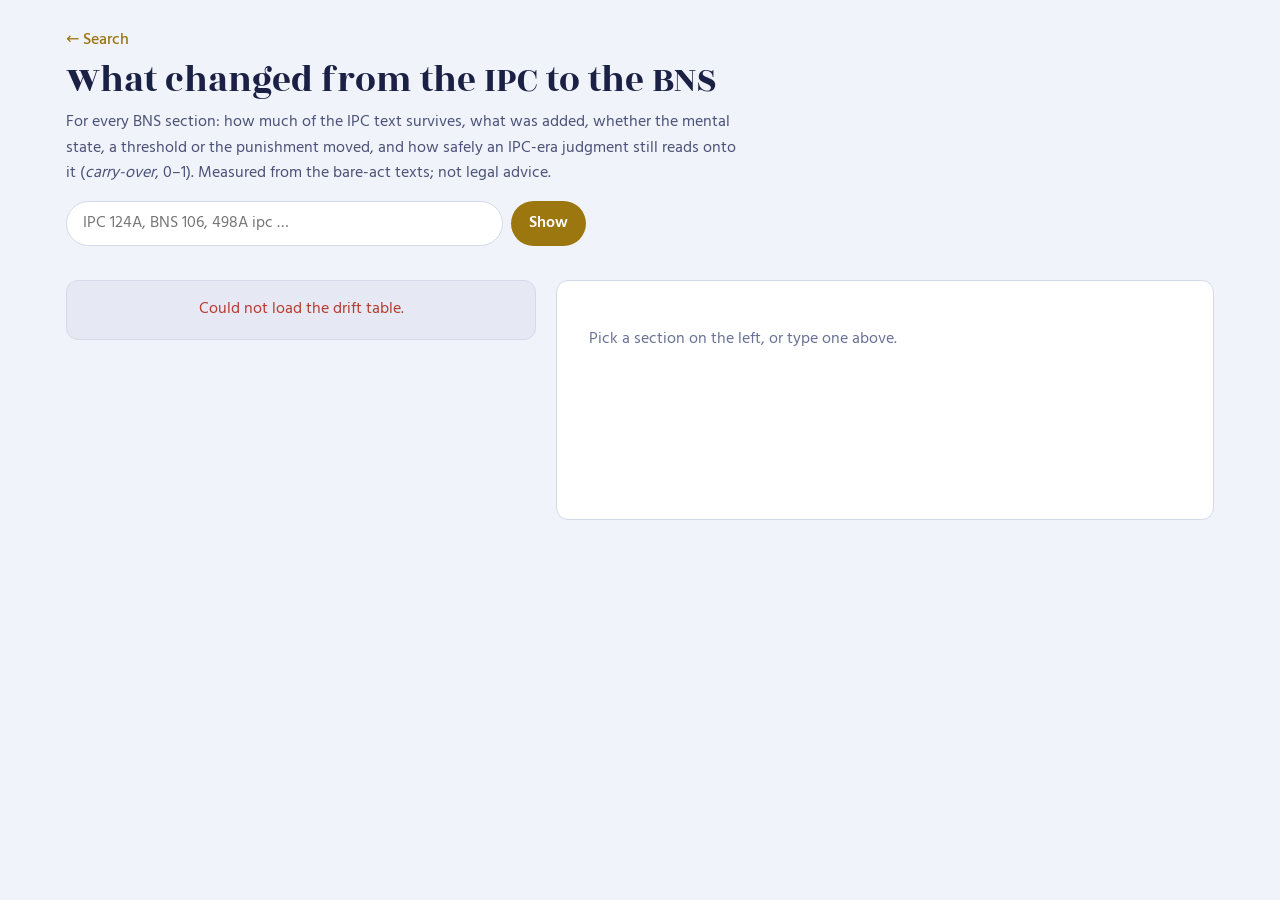
==== app/web/changes.html @ 3adca8e3 "Add statutory drift layer: measure how each IPC provision changed in the BNS New package kanoon_brid" ====
<!doctype html>
<html lang="en">
<head>
  <meta charset="utf-8">
  <meta name="viewport" content="width=device-width, initial-scale=1">
  <title>What Changed — Kanoon-Bridge</title>
  <meta name="description" content="How far each IPC provision moved when the BNS replaced it: wording, mental state, thresholds and punishment, with the carry-over of IPC-era precedent.">
  <link rel="stylesheet" href="styles.css">
  <link rel="icon" href="data:image/svg+xml,%3Csvg xmlns='http://www.w3.org/2000/svg' viewBox='0 0 48 48'%3E%3Cpath d='M7 22 Q24 6 41 22' fill='none' stroke='%23D6AE45' stroke-width='3'/%3E%3Cpath d='M24 11v29M17 40h14' stroke='%23D6AE45' stroke-width='3'/%3E%3Cpath d='M2.5 31 Q7 37 11.5 31 Z M36.5 31 Q41 37 45.5 31 Z' fill='%23D6AE45'/%3E%3C/svg%3E">
</head>
<body class="changes">
  <header class="ch-head">
    <a class="ch-back" href="/">&larr; Search</a>
    <h1>What changed from the IPC to the BNS</h1>
    <p class="ch-sub">For every BNS section: how much of the IPC text survives, what was added, whether the mental
      state, a threshold or the punishment moved, and how safely an IPC-era judgment still reads onto it
      (<em>carry-over</em>, 0–1). Measured from the bare-act texts; not legal advice.</p>
    <form class="ch-form" id="ch-form" role="search" autocomplete="off">
      <label class="sr-only" for="ch-q">Section</label>
      <input id="ch-q" type="search" placeholder="IPC 124A, BNS 106, 498A ipc …" maxlength="40">
      <button type="submit">Show</button>
    </form>
    <div class="ch-filters" id="ch-filters" role="group" aria-label="Filter by kind of change"></div>
  </header>
  <main class="ch-main">
    <section class="ch-list" aria-label="All sections" id="ch-list"></section>
    <section class="ch-detail" id="ch-detail" aria-live="polite">
      <p class="ch-empty">Pick a section on the left, or type one above.</p>
    </section>
  </main>
  <script src="changes.js"></script>
</body>
</html>
---- app/web/styles.css ----
/* Fonts are bundled (SIL Open Font License, see fonts/OFL-*.txt) so the app works offline. */
@font-face { font-family: "Rozha One"; src: url(fonts/RozhaOne-Regular.ttf) format("truetype"); font-display: swap; }
@font-face { font-family: "Hind"; font-weight: 400; src: url(fonts/Hind-Regular.ttf) format("truetype"); font-display: swap; }
@font-face { font-family: "Hind"; font-weight: 500; src: url(fonts/Hind-Medium.ttf) format("truetype"); font-display: swap; }
@font-face { font-family: "Hind"; font-weight: 600 700; src: url(fonts/Hind-SemiBold.ttf) format("truetype"); font-display: swap; }
@font-face { font-family: "IBM Plex Mono"; src: url(fonts/IBMPlexMono-Regular.ttf) format("truetype"); font-display: swap; }

/* Kanoon-Bridge. Night court: indigo ink, brass scales, red tape for anything that crossed
   from the old code to the new. Display: Rozha One (Latin + Devanagari); text: Hind. */

:root {
  --bg: #131A35;
  --bg-2: #18203F;
  --surface: #1E274D;
  --surface-2: #26305C;
  --line: #313D72;
  --ink: #ECE8DC;
  --ink-2: #AEB5D1;
  --ink-3: #8189AE;
  --brass: #D6AE45;
  --brass-ink: #1A1404;
  --tape: #E0604F;
  --bind: #5CC594;
  --persuade: #A8B0D2;
  --mark: rgba(214, 174, 69, .26);
  --water-1: #1A2348;
  --water-2: #10162D;
  --pillar: #2B3566;
  --pillar-hi: #39447C;
  --coat: #0F1018;
  --coat-line: #3A4170;
  --shadow: 0 18px 40px -24px rgba(0, 0, 0, .7);
  --font-display: "Rozha One", "Noto Serif Devanagari", Georgia, serif;
  --font-text: "Hind", "Noto Sans Devanagari", system-ui, sans-serif;
  --font-code: "IBM Plex Mono", ui-monospace, monospace;
  --r-s: 6px;
  --r-m: 12px;
  --r-l: 22px;
  color-scheme: dark;
}

:root[data-theme="light"] {
  --bg: #F1F3FA;
  --bg-2: #E6E9F4;
  --surface: #FFFFFF;
  --surface-2: #F5F6FB;
  --line: #D5DAEA;
  --ink: #1A2144;
  --ink-2: #4A5277;
  --ink-3: #697196;
  --brass: #9C760F;
  --brass-ink: #FFFFFF;
  --tape: #B63B2E;
  --bind: #1D8256;
  --persuade: #5C6488;
  --mark: rgba(214, 174, 69, .32);
  --water-1: #DDE3F3;
  --water-2: #C9D2EC;
  --pillar: #C8CFE6;
  --pillar-hi: #B4BDDC;
  --coat: #16161D;
  --coat-line: #3E4466;
  --shadow: 0 18px 40px -26px rgba(26, 33, 68, .35);
  color-scheme: light;
}

* { box-sizing: border-box; }
html, body { margin: 0; }
body {
  background: var(--bg);
  color: var(--ink);
  font: 400 16px/1.6 var(--font-text);
  display: grid;
  grid-template-columns: 280px minmax(0, 1fr);
  min-height: 100vh;
}
button, input, select { font: inherit; color: inherit; }
button { cursor: pointer; }
:focus-visible { outline: 2px solid var(--brass); outline-offset: 2px; border-radius: 4px; }
.sr-only { position: absolute; width: 1px; height: 1px; overflow: hidden; clip: rect(0 0 0 0); }
.skip { position: absolute; left: -999px; }
.skip:focus { left: 12px; top: 12px; z-index: 50; background: var(--brass); color: var(--brass-ink); padding: 6px 12px; }
.ic { display: inline-flex; width: 18px; height: 18px; flex: none; }
.ic svg { width: 100%; height: 100%; }
mark { background: var(--mark); color: inherit; border-radius: 3px; padding: 0 2px; }

/* ------------------------------------------------------------------ sidebar */
.sidebar {
  position: sticky; top: 0; height: 100vh;
  background: var(--bg-2);
  border-right: 1px solid var(--line);
  display: flex; flex-direction: column;
  padding: 20px 16px 16px;
  gap: 16px;
  z-index: 30;
}
.brand { display: flex; align-items: center; gap: 10px; padding: 0 4px; }
.brand-name { font: 400 1.45rem/1 var(--font-display); letter-spacing: .01em; }
.new-q {
  display: flex; align-items: center; gap: 8px; justify-content: center;
  border: 1px solid var(--brass); color: var(--brass); background: transparent;
  border-radius: 999px; padding: 9px 14px; font-weight: 500;
}
.new-q:hover { background: var(--mark); }
.history { flex: 1; overflow-y: auto; margin: 0 -6px; padding: 0 6px; }
.history-group { color: var(--ink-3); font-size: .82rem; margin: 14px 8px 6px; }
.history-item {
  display: block; width: 100%; text-align: left;
  background: transparent; border: 0; border-radius: var(--r-s);
  padding: 8px 10px; color: var(--ink-2); line-height: 1.35;
}
.history-item:hover, .history-item[aria-current="true"] { background: var(--surface); color: var(--ink); }
.history-item .h-q { display: -webkit-box; -webkit-line-clamp: 2; -webkit-box-orient: vertical; overflow: hidden; }
.history-item .h-meta { display: block; font-size: .78rem; color: var(--ink-3); margin-top: 2px; }
.history-empty { color: var(--ink-3); font-size: .9rem; padding: 4px 8px; }
.settings { border-top: 1px solid var(--line); padding-top: 14px; display: grid; gap: 10px; }
.settings-title { margin: 0; color: var(--ink-3); font-size: .85rem; }
.adv-pick { display: grid; grid-template-columns: 1fr 1fr; gap: 8px; }
.adv-choice {
  display: flex; flex-direction: column; align-items: center; gap: 4px;
  background: var(--surface); border: 1px solid var(--line); border-radius: var(--r-m);
  padding: 8px 4px 6px; font-size: .85rem; color: var(--ink-2);
}
.adv-choice[aria-checked="true"] { border-color: var(--brass); color: var(--ink); box-shadow: inset 0 0 0 1px var(--brass); }
.mini-adv { width: 46px; height: 52px; }
.mini-adv svg { width: 100%; height: 100%; }
.settings-row { display: flex; gap: 8px; flex-wrap: wrap; }
.ghost {
  display: inline-flex; align-items: center; gap: 6px;
  background: transparent; border: 1px solid var(--line); border-radius: 999px;
  padding: 5px 12px; color: var(--ink-2); font-size: .88rem;
}
.ghost:hover { color: var(--ink); border-color: var(--ink-3); }
.ghost .ic { width: 16px; height: 16px; }
.status-line { margin: 0; font-size: .78rem; color: var(--ink-3); }

/* ------------------------------------------------------------------ shell */
.shell { min-width: 0; display: flex; flex-direction: column; }
.topbar { display: none; align-items: center; gap: 10px; padding: 10px 16px; }
.topbar-brand { display: flex; align-items: center; gap: 8px; font: 400 1.2rem/1 var(--font-display); }
.icon-btn { background: transparent; border: 0; padding: 6px; border-radius: 8px; color: var(--ink-2); display: inline-flex; }
.icon-btn:hover { color: var(--ink); background: var(--surface); }
.icon-btn .ic { width: 22px; height: 22px; }
.hood-btn {
  position: fixed; right: 22px; bottom: 22px; z-index: 20;
  display: inline-flex; align-items: center; gap: 8px;
  background: var(--brass); color: var(--brass-ink); border: 0; border-radius: 999px;
  padding: 9px 16px 9px 12px; font-weight: 600; box-shadow: var(--shadow);
}
.hood-btn:hover { filter: brightness(1.06); }
main { width: 100%; max-width: 1240px; margin: 0 auto; padding: 28px 40px 60px; }

/* ------------------------------------------------------------------ hero + bridge */
.hero { text-align: center; padding-top: 6vh; }
.hero-title {
  font: 400 clamp(2.4rem, 5.4vw, 4.4rem)/1.02 var(--font-display);
  margin: 0 auto 14px; max-width: 14ch; letter-spacing: -.005em;
}
.hero-sub { color: var(--ink-2); max-width: 60ch; margin: 0 auto; font-size: 1.06rem; }
.bridge-stage { position: relative; max-width: 1100px; margin: 18px auto 0; }
.bridge-art { width: 100%; height: auto; display: block; }
.bridge-art .cable { fill: none; stroke: var(--brass); stroke-linecap: round; }
.bridge-art .cable.main { stroke-width: 4; }
.bridge-art .cable.side { stroke-width: 3; opacity: .85; }
.bridge-art .hanger { stroke: var(--brass); stroke-width: 1.4; opacity: .55; }
.bridge-art .pillar-shaft { fill: var(--pillar); }
.bridge-art .pillar-cap, .bridge-art .pillar-cap2 { fill: var(--pillar-hi); }
.bridge-art .flute { stroke: var(--bg); stroke-width: 2; opacity: .45; }
.bridge-art .plaque { fill: var(--surface); stroke: var(--brass); stroke-width: 1.5; }
.bridge-art .plaque-code { font: 400 25px var(--font-display); fill: var(--ink); text-anchor: middle; }
.bridge-art .plaque-year { font: 500 14px var(--font-text); fill: var(--ink-3); text-anchor: middle; }
.bridge-art .pillar-r .plaque { stroke: var(--tape); }
.bridge-art .deck { fill: var(--ink-3); opacity: .55; }
.bridge-art .ripple { fill: none; stroke: var(--line); stroke-width: 2; opacity: .7; }
.bridge-art .lamp { fill: var(--brass); opacity: 0; }

/* the one orchestrated moment: cables are drawn when the page opens */
.bridge-art .cable { stroke-dasharray: 1400; stroke-dashoffset: 1400; animation: draw 1.6s cubic-bezier(.6, .1, .2, 1) .15s forwards; }
.bridge-art .hanger { opacity: 0; animation: hang .4s ease forwards; animation-delay: calc(1s + var(--i) * 28ms); }
@keyframes draw { to { stroke-dashoffset: 0; } }
@keyframes hang { to { opacity: .55; } }

.deck-form {
  position: absolute; left: 50%; top: 66.4%; transform: translate(-50%, -50%);
  width: min(640px, 64%);
  display: flex; align-items: center; gap: 8px;
  background: var(--surface); border: 1.5px solid var(--brass);
  border-radius: 999px; padding: 6px 6px 6px 18px;
  box-shadow: var(--shadow);
}
.deck-form input {
  flex: 1; min-width: 0; border: 0; background: transparent; outline: none;
  font-size: 1.08rem; padding: 8px 0;
}
.deck-form input::placeholder { color: var(--ink-3); }
.deck-ic { color: var(--ink-3); }
.go {
  background: var(--brass); color: var(--brass-ink); border: 0; border-radius: 999px;
  padding: 10px 22px; font-weight: 600;
}
.go:hover { filter: brightness(1.07); }

.options {
  display: flex; flex-wrap: wrap; gap: 12px 22px; justify-content: center; align-items: center;
  margin: 8px auto 0; color: var(--ink-2); font-size: .94rem;
}
.opt-field { display: inline-flex; align-items: center; gap: 8px; }
.opt-field select, .opt-field input {
  background: var(--surface); border: 1px solid var(--line); border-radius: 8px; padding: 5px 10px; color: var(--ink);
}
.switch { display: inline-flex; align-items: center; gap: 8px; cursor: pointer; }
.switch input { position: absolute; opacity: 0; }
.switch .track { width: 34px; height: 20px; border-radius: 999px; background: var(--line); position: relative; transition: background .15s; }
.switch .track::after { content: ""; position: absolute; top: 3px; left: 3px; width: 14px; height: 14px; border-radius: 50%; background: var(--ink-2); transition: transform .15s, background .15s; }
.switch input:checked + .track { background: var(--brass); }
.switch input:checked + .track::after { transform: translateX(14px); background: var(--brass-ink); }
.switch input:focus-visible + .track { outline: 2px solid var(--brass); outline-offset: 2px; }
.examples { display: flex; flex-wrap: wrap; gap: 8px; justify-content: center; margin: 22px auto 0; max-width: 820px; }
.example {
  background: transparent; border: 1px dashed var(--line); color: var(--ink-2);
  border-radius: 999px; padding: 5px 14px; font-size: .92rem;
}
.example:hover { border-style: solid; border-color: var(--brass); color: var(--ink); }

/* compact header once there are results */
body.has-results .hero { padding-top: 0; }
body.has-results .hero-title, body.has-results .hero-sub, body.has-results .examples { display: none; }
body.has-results .bridge-stage { max-width: 980px; margin-top: 4px; }
body.has-results .deck-form { top: 64%; width: min(720px, 82%); }
.strip-art { width: 100%; height: 92px; display: block; }
.strip-art .cable { fill: none; stroke: var(--brass); stroke-width: 2.5; stroke-linecap: round; }
.strip-art .post { stroke: var(--pillar-hi); stroke-width: 9; stroke-linecap: square; }
.strip-art .hanger { stroke: var(--brass); stroke-width: 1.2; opacity: .45; }
.strip-art .deck { fill: var(--ink-3); opacity: .4; }
.strip-art .tag { font: 400 17px var(--font-display); fill: var(--ink-3); }
.strip-art .tag.r { fill: var(--tape); text-anchor: end; }
body.has-results .options { margin-top: 2px; }

/* ------------------------------------------------------------------ loading: a lamp crosses */
.loading { text-align: center; color: var(--ink-2); padding: 30px 0; }
.crossing { position: relative; height: 34px; max-width: 420px; margin: 0 auto 6px; }
.crossing::before { content: ""; position: absolute; left: 0; right: 0; top: 22px; height: 3px; background: var(--line); border-radius: 3px; }
.crossing .tag { position: absolute; top: 0; font: 400 1rem var(--font-display); color: var(--ink-3); }
.crossing .tag.l { left: 0; } .crossing .tag.r { right: 0; color: var(--tape); }
.crossing .lamp { position: absolute; top: 15px; left: 0; width: 16px; height: 16px; border-radius: 50%; background: var(--brass); box-shadow: 0 0 18px var(--brass); animation: cross 1.3s ease-in-out infinite alternate; }
@keyframes cross { from { left: 6%; } to { left: calc(94% - 16px); } }

.error { color: var(--tape); text-align: center; }

/* ------------------------------------------------------------------ understanding strip */
.understood { display: flex; flex-wrap: wrap; gap: 8px 10px; align-items: center; margin: 16px 0 6px; }
.dym { width: 100%; margin: 0 0 4px; color: var(--ink-2); }
.dym button { background: none; border: 0; padding: 0; color: var(--brass); font-weight: 600; text-decoration: underline; text-underline-offset: 3px; }
.chip {
  display: inline-flex; align-items: center; gap: 6px;
  border: 1px solid var(--line); border-radius: 999px; padding: 3px 12px;
  font-size: .9rem; color: var(--ink-2); background: var(--surface);
}
.chip strong { color: var(--ink); font-weight: 600; }
.chip.crossing-chip { border-color: var(--tape); color: var(--ink); }
.chip.crossing-chip .old { color: var(--ink-3); text-decoration: line-through; text-decoration-color: var(--tape); }
.span-glyph { width: 34px; height: 14px; color: var(--tape); }
.chip.code-bns strong { color: var(--tape); }

/* ------------------------------------------------------------------ advocate */
.advocate-panel { display: grid; grid-template-columns: 132px minmax(0, 1fr); gap: 4px 18px; align-items: start; margin: 14px 0 26px; }
.adv-figure { text-align: center; }
.adv-figure .advocate { width: 124px; height: 145px; }
.adv-name { font: 400 1.05rem/1.1 var(--font-display); margin-top: 2px; }
.adv-role { font-size: .8rem; color: var(--ink-3); }
.bubble {
  position: relative; background: var(--surface); border: 1px solid var(--line);
  border-radius: var(--r-l); padding: 18px 22px 16px; box-shadow: var(--shadow);
}
.bubble::before {
  content: ""; position: absolute; left: -11px; top: 40px; width: 20px; height: 20px;
  background: var(--surface); border-left: 1px solid var(--line); border-bottom: 1px solid var(--line);
  transform: rotate(45deg);
}
.bubble-lead { font: 400 1.32rem/1.3 var(--font-display); margin: 0 0 8px; }
.bubble p { margin: 0 0 10px; max-width: 72ch; }
.bubble .sent { margin-right: 4px; }
.cite {
  font: 600 .72rem/1 var(--font-text); vertical-align: super;
  border: 1px solid var(--brass); color: var(--brass); background: transparent;
  border-radius: 999px; padding: 2px 6px; margin-left: 2px;
}
.cite:hover { background: var(--brass); color: var(--brass-ink); }
.sources { display: flex; flex-wrap: wrap; gap: 6px 14px; margin-top: 10px; font-size: .86rem; color: var(--ink-3); }
.sources span b { color: var(--brass); font-weight: 600; margin-right: 4px; }
.notes { margin-top: 12px; display: grid; gap: 6px; }
.note { display: flex; gap: 10px; align-items: baseline; font-size: .9rem; color: var(--ink-2); }
.note .tape { flex: none; background: var(--tape); color: #fff; font-weight: 600; font-size: .75rem; padding: 1px 8px; border-radius: 3px; transform: rotate(-2deg); }
.bubble-foot { display: flex; flex-wrap: wrap; gap: 8px 16px; align-items: center; justify-content: space-between; margin-top: 12px; font-size: .84rem; color: var(--ink-3); }
.advocate .adv-coat { fill: var(--coat); stroke: var(--coat-line); stroke-width: 1.2; }
.advocate .adv-lapel { stroke: var(--coat-line); stroke-width: 1.4; fill: none; }
.advocate .adv-earring { fill: var(--brass); }
.advocate .adv-mouth { display: none; }
.advocate.mood-idle .smile, .advocate.mood-happy .smile { display: block; }
.advocate.mood-thinking .flat, .advocate.mood-unsure .flat { display: block; }
.advocate.mood-talking .talk { display: block; animation: talk .28s ease-in-out 8 alternate; transform-origin: 60px 76px; }
.advocate.mood-thinking .adv-eyes { transform: translate(2px, -2.5px); }
.advocate.mood-unsure .adv-brows { transform: translateY(-3px); }
.advocate .adv-eyes { animation: blink 5s infinite; transform-origin: 60px 56px; }
@keyframes blink { 0%, 95%, 100% { transform: scaleY(1); } 97% { transform: scaleY(.1); } }
@keyframes talk { from { transform: scaleY(.45); } to { transform: scaleY(1.1); } }

/* ------------------------------------------------------------------ results */
[hidden] { display: none !important; }
.hood[hidden] { display: flex !important; }
.feedback-bar {
  display: flex; align-items: center; gap: 12px; justify-content: space-between;
  border: 1px solid var(--brass); background: var(--mark); border-radius: var(--r-m); padding: 8px 14px; margin-bottom: 18px;
}
.feedback-bar .go { padding: 7px 16px; }
.result-cols { display: grid; grid-template-columns: minmax(0, 1fr) 340px; gap: 40px; align-items: start; }
.col-title { display: flex; align-items: center; gap: 8px; font: 400 1.35rem/1.2 var(--font-display); margin: 0 0 6px; }
.col-title .ic { color: var(--brass); width: 20px; height: 20px; }
.case { padding: 16px 0 18px; border-bottom: 1px solid var(--line); }
.case:last-child { border-bottom: 0; }
.case-title {
  background: none; border: 0; padding: 0; text-align: left;
  font: 600 1.14rem/1.3 var(--font-text); color: var(--ink);
}
.case-title:hover { color: var(--brass); text-decoration: underline; text-underline-offset: 3px; }
.case-meta { display: flex; flex-wrap: wrap; gap: 4px 12px; align-items: center; font-size: .88rem; color: var(--ink-3); margin: 2px 0 6px; }
.badge { display: inline-flex; align-items: center; gap: 5px; font-size: .8rem; font-weight: 600; border-radius: 4px; padding: 0 7px; }
.badge.binding { color: var(--bind); border: 1px solid var(--bind); }
.badge.persuasive { color: var(--persuade); border: 1px solid var(--persuade); }
.badge .ic { width: 14px; height: 14px; }
.case-snippet { margin: 0 0 6px; color: var(--ink-2); max-width: 78ch; }
.why { list-style: none; margin: 0; padding: 0; display: flex; flex-wrap: wrap; gap: 4px 14px; font-size: .86rem; color: var(--ink-3); }
.why li::before { content: ""; display: inline-block; width: 6px; height: 6px; border-radius: 50%; background: var(--brass); margin-right: 6px; vertical-align: middle; opacity: .75; }
.case-actions { display: flex; flex-wrap: wrap; gap: 6px 10px; margin-top: 10px; }
.case-actions .ghost[aria-pressed="true"] { border-color: var(--brass); color: var(--brass); background: var(--mark); }
.found-by { font-size: .8rem; color: var(--ink-3); margin-top: 6px; }
.similar { margin: 10px 0 0; padding: 10px 14px; border-left: 3px solid var(--brass); background: var(--surface); border-radius: 0 var(--r-s) var(--r-s) 0; font-size: .92rem; }
.similar ol { margin: 4px 0 0; padding-left: 18px; }
.similar .parts { color: var(--ink-3); font-size: .82rem; }
.breakdown { margin-top: 8px; font: 400 .8rem/1.5 var(--font-code); color: var(--ink-3); }

.statute {
  border: 1px solid var(--line); border-radius: var(--r-m); padding: 12px 14px; margin-bottom: 10px; background: var(--surface);
}
.statute.in-force { border-left: 4px solid var(--brass); }
.statute-ref { font: 400 1.15rem/1.15 var(--font-display); display: flex; align-items: baseline; gap: 8px; justify-content: space-between; }
.statute-ref .force { font: 600 .75rem var(--font-text); color: var(--brass); }
.statute-title { font-weight: 600; margin: 2px 0 4px; }
.statute-text { font-size: .9rem; color: var(--ink-2); margin: 0; display: -webkit-box; -webkit-line-clamp: 4; -webkit-box-orient: vertical; overflow: hidden; }
.statute-version { font-size: .82rem; color: var(--tape); margin-top: 6px; }
.empty { color: var(--ink-3); padding: 14px 0; }
.disclaimer { margin: 34px 0 0; font-size: .88rem; color: var(--ink-3); text-align: center; }

/* ------------------------------------------------------------------ under the hood */
.hood {
  position: fixed; top: 0; right: 0; bottom: 0; width: min(500px, 100vw); z-index: 40;
  background: var(--bg-2); border-left: 1px solid var(--line); box-shadow: -20px 0 50px -30px rgba(0, 0, 0, .7);
  display: flex; flex-direction: column; overflow: hidden;
  transform: translateX(0); transition: transform .25s ease;
}
.hood[hidden] { display: flex; transform: translateX(105%); visibility: hidden; }
.hood-head { display: flex; justify-content: space-between; gap: 12px; padding: 20px 22px 8px; }
.hood-head h2 { font: 400 1.6rem/1.1 var(--font-display); margin: 0; }
.hood-sub { margin: 4px 0 0; color: var(--ink-3); font-size: .9rem; }
.hood-tools { display: flex; gap: 8px; padding: 4px 22px 10px; }
.timebar { display: flex; height: 8px; margin: 0 22px 12px; border-radius: 4px; overflow: hidden; background: var(--line); }
.timebar span { height: 100%; }
.time-legend { display: flex; flex-wrap: wrap; gap: 4px 14px; margin: -6px 22px 8px; font-size: .78rem; color: var(--ink-3); }
.time-legend i { display: inline-block; width: 9px; height: 9px; border-radius: 2px; margin-right: 5px; vertical-align: -1px; }
.run { list-style: none; margin: 0; padding: 0 22px 30px; overflow-y: auto; flex: 1; counter-reset: step; }
.run .grp { font: 400 1.05rem var(--font-display); color: var(--brass); margin: 16px 0 6px; }
.stage { position: relative; padding: 2px 0 12px 30px; counter-increment: step; }
.stage::before {
  content: counter(step); position: absolute; left: 0; top: 2px; width: 20px; height: 20px; border-radius: 50%;
  border: 1.5px solid var(--line); color: var(--ink-3); font: 600 .68rem/17px var(--font-text); text-align: center;
  background: var(--bg-2);
}
.stage::after { content: ""; position: absolute; left: 9.5px; top: 24px; bottom: 0; width: 1.5px; background: var(--line); }
.stage-name { font-weight: 600; display: flex; justify-content: space-between; gap: 10px; }
.stage-ms { font: 400 .78rem var(--font-code); color: var(--ink-3); white-space: nowrap; }
.stage-detail { font: 400 .8rem/1.5 var(--font-code); color: var(--ink-2); word-break: break-word; margin-top: 2px; }
.stage.off { opacity: .5; }
.stage.off .stage-name::after { content: "off"; font-size: .75rem; color: var(--ink-3); font-weight: 400; }
.run.animate .stage { opacity: .25; }
.run.animate .stage.lit { opacity: 1; transition: opacity .25s; }
.run.animate .stage.lit::before { border-color: var(--brass); background: var(--brass); color: var(--brass-ink); }
.run .stage.lit.off { opacity: .5; }
.raw { margin: 0 22px 22px; padding: 12px; background: var(--surface); border-radius: var(--r-s); font: .74rem/1.45 var(--font-code); overflow: auto; flex: 1; color: var(--ink-2); }

/* ------------------------------------------------------------------ reader */
.reader { width: min(820px, 94vw); max-height: 86vh; border: 1px solid var(--line); border-radius: var(--r-l); background: var(--surface); color: var(--ink); padding: 26px 30px; }
.reader::backdrop { background: rgba(8, 10, 22, .6); }
.reader-close { position: absolute; right: 14px; top: 12px; }
.reader h3 { font: 400 1.6rem/1.15 var(--font-display); margin: 0 30px 4px 0; }
.reader .r-meta { color: var(--ink-3); margin: 0 0 14px; }
.reader .zone { color: var(--brass); font-size: .82rem; font-weight: 600; margin: 14px 0 2px; }
.reader p { margin: 0 0 8px; max-width: 75ch; line-height: 1.7; }

.scrim { position: fixed; inset: 0; background: rgba(8, 10, 22, .55); z-index: 25; }

/* ------------------------------------------------------------------ responsive */
@media (max-width: 1100px) {
  .result-cols { grid-template-columns: minmax(0, 1fr); gap: 24px; }
  .law { order: -1; }
  #law { display: grid; grid-template-columns: repeat(auto-fill, minmax(260px, 1fr)); gap: 10px; }
  #law .statute { margin: 0; }
}
@media (max-width: 900px) {
  body { grid-template-columns: minmax(0, 1fr); }
  .sidebar { position: fixed; left: 0; top: 0; bottom: 0; width: 290px; transform: translateX(-102%); transition: transform .22s ease; }
  body.menu-open .sidebar { transform: none; }
  .topbar { display: flex; }
  .hood-btn { bottom: 16px; right: 16px; }
  main { padding: 8px 16px 90px; }
  .hero { padding-top: 2vh; }
  .bridge-stage { margin-top: 6px; }
  .deck-form { position: relative; left: auto; top: auto; transform: none; width: 100%; margin: -26px auto 0; }
  body.has-results .bridge-stage { height: auto; overflow: visible; }
  body.has-results .bridge-art { display: none; }
  body.has-results .deck-form { margin-top: 6px; width: 100%; }
  .advocate-panel { grid-template-columns: minmax(0, 1fr); }
  .adv-figure { display: flex; align-items: center; gap: 12px; text-align: left; }
  .adv-figure .advocate { width: 72px; height: 84px; }
  .bubble::before { left: 28px; top: -11px; border-left: 1px solid var(--line); border-top: 1px solid var(--line); border-bottom: 0; }
}

@media (prefers-reduced-motion: reduce) {
  *, *::before, *::after { animation: none !important; transition: none !important; }
  .bridge-art .cable { stroke-dashoffset: 0; }
  .bridge-art .hanger { opacity: .55; }
}

/* ------------------------------------------------------------------ "What changed" page (changes.html) */
body.changes { display: block; }
.ch-head { max-width: 1180px; margin: 0 auto; padding: 28px 16px 8px; }
.ch-head h1 { font: 400 clamp(1.6rem, 4vw, 2.3rem)/1.15 var(--font-display); margin: 6px 0 8px; }
.ch-back { color: var(--brass); text-decoration: none; font-weight: 500; }
.ch-sub { color: var(--ink-2); margin: 0 0 14px; max-width: 75ch; }
.ch-form { display: flex; gap: 8px; max-width: 520px; }
.ch-form input { flex: 1; min-width: 0; background: var(--surface); border: 1px solid var(--line); border-radius: 999px; padding: 9px 16px; }
.ch-form button { background: var(--brass); color: var(--brass-ink); border: 0; border-radius: 999px; padding: 9px 18px; font-weight: 600; }
.ch-filters { display: flex; flex-wrap: wrap; gap: 6px; margin: 14px 0 4px; }
.chip { background: transparent; border: 1px solid var(--line); border-radius: 999px; padding: 4px 11px; color: var(--ink-2); font-size: .88rem; }
.chip[aria-pressed="true"] { border-color: var(--brass); color: var(--ink); box-shadow: inset 0 0 0 1px var(--brass); }
.chip .n { color: var(--ink-3); font-family: var(--font-code); font-size: .8rem; }
.ch-main { max-width: 1180px; margin: 0 auto; padding: 8px 16px 40px; display: grid; grid-template-columns: minmax(0, 5fr) minmax(0, 7fr); gap: 20px; align-items: start; }
.ch-list { max-height: 78vh; overflow-y: auto; border: 1px solid var(--line); border-radius: var(--r-m); background: var(--bg-2); }
.ch-row { display: grid; grid-template-columns: 82px minmax(0, 1fr) auto 64px; gap: 10px; align-items: center; width: 100%; text-align: left;
  background: transparent; border: 0; border-bottom: 1px solid var(--line); padding: 8px 12px; }
.ch-row:hover { background: var(--surface); }
.ch-ref { font-family: var(--font-code); font-size: .85rem; color: var(--ink); }
.ch-title { font-size: .9rem; color: var(--ink-2); overflow: hidden; text-overflow: ellipsis; white-space: nowrap; }
.ch-from { color: var(--ink-3); }
.ch-tag { font-size: .72rem; border-radius: 999px; padding: 1px 8px; border: 1px solid currentColor; color: var(--ink-3); white-space: nowrap; }
.t-substantive, .t-repealed { color: var(--tape); }
.t-punishment { color: var(--brass); }
.t-identical, .t-cosmetic, .t-restructured { color: var(--bind); }
.t-new, .t-unverified { color: var(--persuade); }
.meter { display: block; height: 6px; border-radius: 3px; background: var(--surface-2); overflow: hidden; }
.meter > span { display: block; height: 100%; background: var(--brass); }
.meter.big { width: 140px; height: 8px; }
.ch-detail { background: var(--surface); border: 1px solid var(--line); border-radius: var(--r-m); padding: 18px 20px; min-height: 240px; }
.ch-detail h2 { font: 400 1.6rem/1.2 var(--font-display); margin: 0 0 4px; }
.ch-detail h3 { font-size: 1rem; margin: 18px 0 6px; color: var(--ink-2); }
.ch-detail h4 { margin: 0 0 6px; font-size: .85rem; color: var(--ink-3); }
.arrow { color: var(--brass); }
.ch-verdict { display: grid; gap: 6px; margin: 10px 0; padding: 10px 14px; border-radius: var(--r-s); background: var(--surface-2); }
.ch-verdict .co { display: flex; flex-wrap: wrap; align-items: center; gap: 10px; }
.ch-verdict strong { color: inherit; }
.ch-verdict span { color: var(--ink-2); font-size: .9rem; }
.ch-verdict b { font-family: var(--font-code); color: var(--ink); }
.ch-reasons { margin: 6px 0; padding-left: 20px; color: var(--ink); }
.ch-reasons li { margin: 3px 0; }
.ch-pun { border-collapse: collapse; margin: 10px 0; font-size: .92rem; }
.ch-pun th { text-align: left; color: var(--ink-3); font-weight: 500; padding: 4px 14px 4px 0; vertical-align: top; }
.ch-diff { display: grid; grid-template-columns: 1fr 1fr; gap: 14px; font-size: .9rem; line-height: 1.55; }
.ch-diff p { margin: 0; color: var(--ink-2); }
.ch-diff del, .ch-legend del { background: color-mix(in srgb, var(--tape) 22%, transparent); color: var(--ink); text-decoration: line-through; border-radius: 3px; }
.ch-diff ins, .ch-legend ins { background: color-mix(in srgb, var(--bind) 24%, transparent); color: var(--ink); text-decoration: none; border-radius: 3px; }
.d-ren { border-bottom: 1px dotted var(--ink-3); color: var(--ink-3); }
.ch-legend { font-size: .82rem; color: var(--ink-3); display: flex; gap: 12px; }
.ch-empty, .ch-note { color: var(--ink-3); padding: 12px; }
@media (max-width: 860px) {
  .ch-main { grid-template-columns: minmax(0, 1fr); }
  .ch-list { max-height: 46vh; }
  .ch-diff { grid-template-columns: minmax(0, 1fr); }
  .ch-row { grid-template-columns: 72px minmax(0, 1fr) 56px; }
  .ch-row .ch-tag { display: none; }
}
.changes-link { justify-content: center; text-decoration: none; }
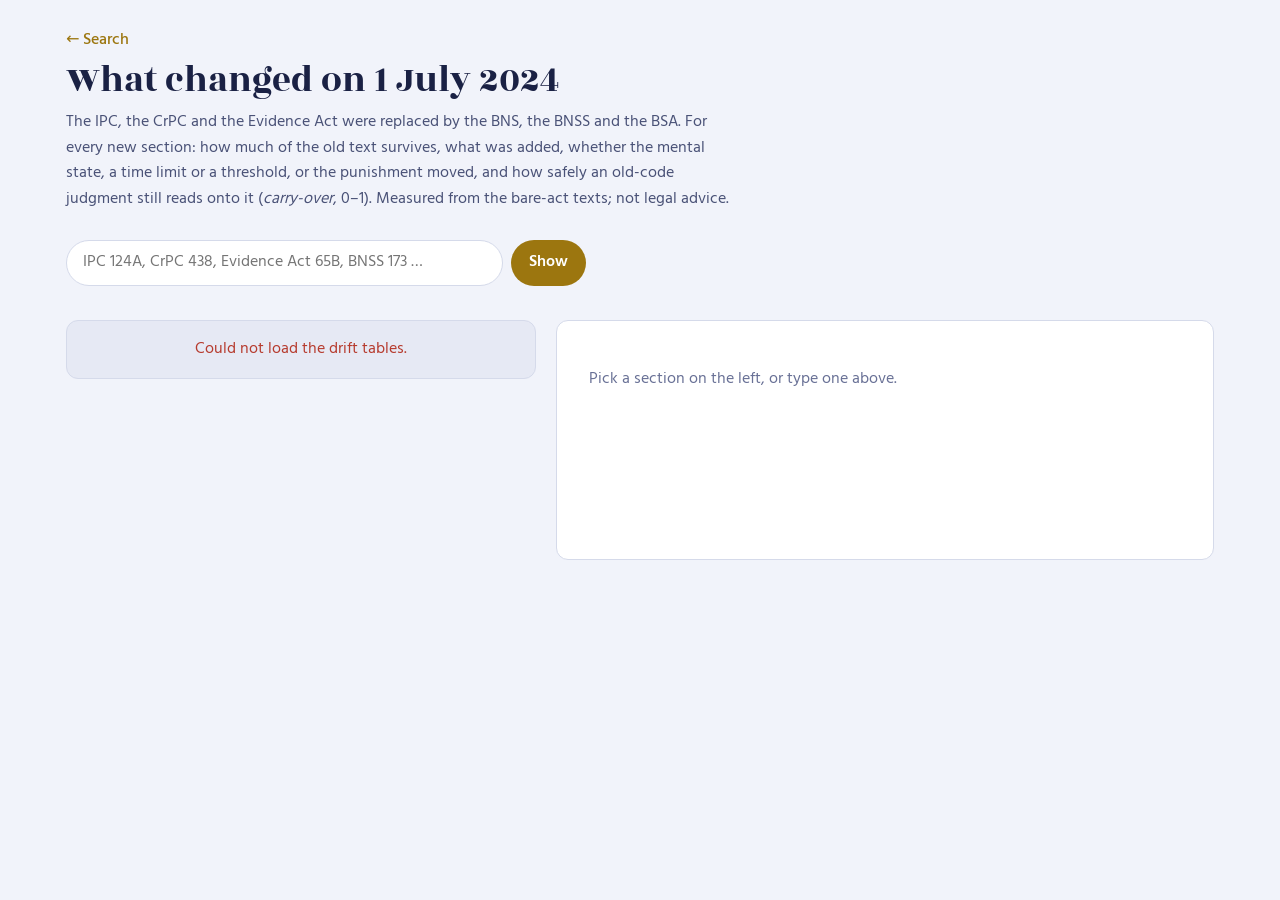
==== commit eaf57bb1: "Extend the drift layer to CrPC->BNSS and Evidence Act->BSA Code families with their own sources, cro" ====
--- a/app/web/changes.html
+++ b/app/web/changes.html
@@ -4,20 +4,22 @@
   <meta charset="utf-8">
   <meta name="viewport" content="width=device-width, initial-scale=1">
   <title>What Changed — Kanoon-Bridge</title>
-  <meta name="description" content="How far each IPC provision moved when the BNS replaced it: wording, mental state, thresholds and punishment, with the carry-over of IPC-era precedent.">
+  <meta name="description" content="How far each provision moved when the BNS, BNSS and BSA replaced the IPC, CrPC and Evidence Act, with the carry-over of old-code precedent.">
   <link rel="stylesheet" href="styles.css">
   <link rel="icon" href="data:image/svg+xml,%3Csvg xmlns='http://www.w3.org/2000/svg' viewBox='0 0 48 48'%3E%3Cpath d='M7 22 Q24 6 41 22' fill='none' stroke='%23D6AE45' stroke-width='3'/%3E%3Cpath d='M24 11v29M17 40h14' stroke='%23D6AE45' stroke-width='3'/%3E%3Cpath d='M2.5 31 Q7 37 11.5 31 Z M36.5 31 Q41 37 45.5 31 Z' fill='%23D6AE45'/%3E%3C/svg%3E">
 </head>
 <body class="changes">
   <header class="ch-head">
     <a class="ch-back" href="/">&larr; Search</a>
-    <h1>What changed from the IPC to the BNS</h1>
-    <p class="ch-sub">For every BNS section: how much of the IPC text survives, what was added, whether the mental
-      state, a threshold or the punishment moved, and how safely an IPC-era judgment still reads onto it
+    <h1>What changed on 1 July 2024</h1>
+    <p class="ch-sub">The IPC, the CrPC and the Evidence Act were replaced by the BNS, the BNSS and the BSA. For every
+      new section: how much of the old text survives, what was added, whether the mental state, a time limit or a
+      threshold, or the punishment moved, and how safely an old-code judgment still reads onto it
       (<em>carry-over</em>, 0–1). Measured from the bare-act texts; not legal advice.</p>
+    <div class="ch-families" id="ch-families" role="group" aria-label="Which code"></div>
     <form class="ch-form" id="ch-form" role="search" autocomplete="off">
       <label class="sr-only" for="ch-q">Section</label>
-      <input id="ch-q" type="search" placeholder="IPC 124A, BNS 106, 498A ipc …" maxlength="40">
+      <input id="ch-q" type="search" placeholder="IPC 124A, CrPC 438, Evidence Act 65B, BNSS 173 …" maxlength="40">
       <button type="submit">Show</button>
     </form>
     <div class="ch-filters" id="ch-filters" role="group" aria-label="Filter by kind of change"></div>
--- a/app/web/styles.css
+++ b/app/web/styles.css
@@ -488,3 +488,7 @@
   .ch-row .ch-tag { display: none; }
 }
 .changes-link { justify-content: center; text-decoration: none; }
+.statute-drift { font-size: .86rem; color: var(--tape); margin-top: 4px; }
+.statute-drift a { color: var(--brass); margin-left: 4px; }
+.ch-families { display: flex; flex-wrap: wrap; gap: 6px; margin: 4px 0 14px; }
+.chip.fam { font-weight: 600; padding: 6px 14px; }
